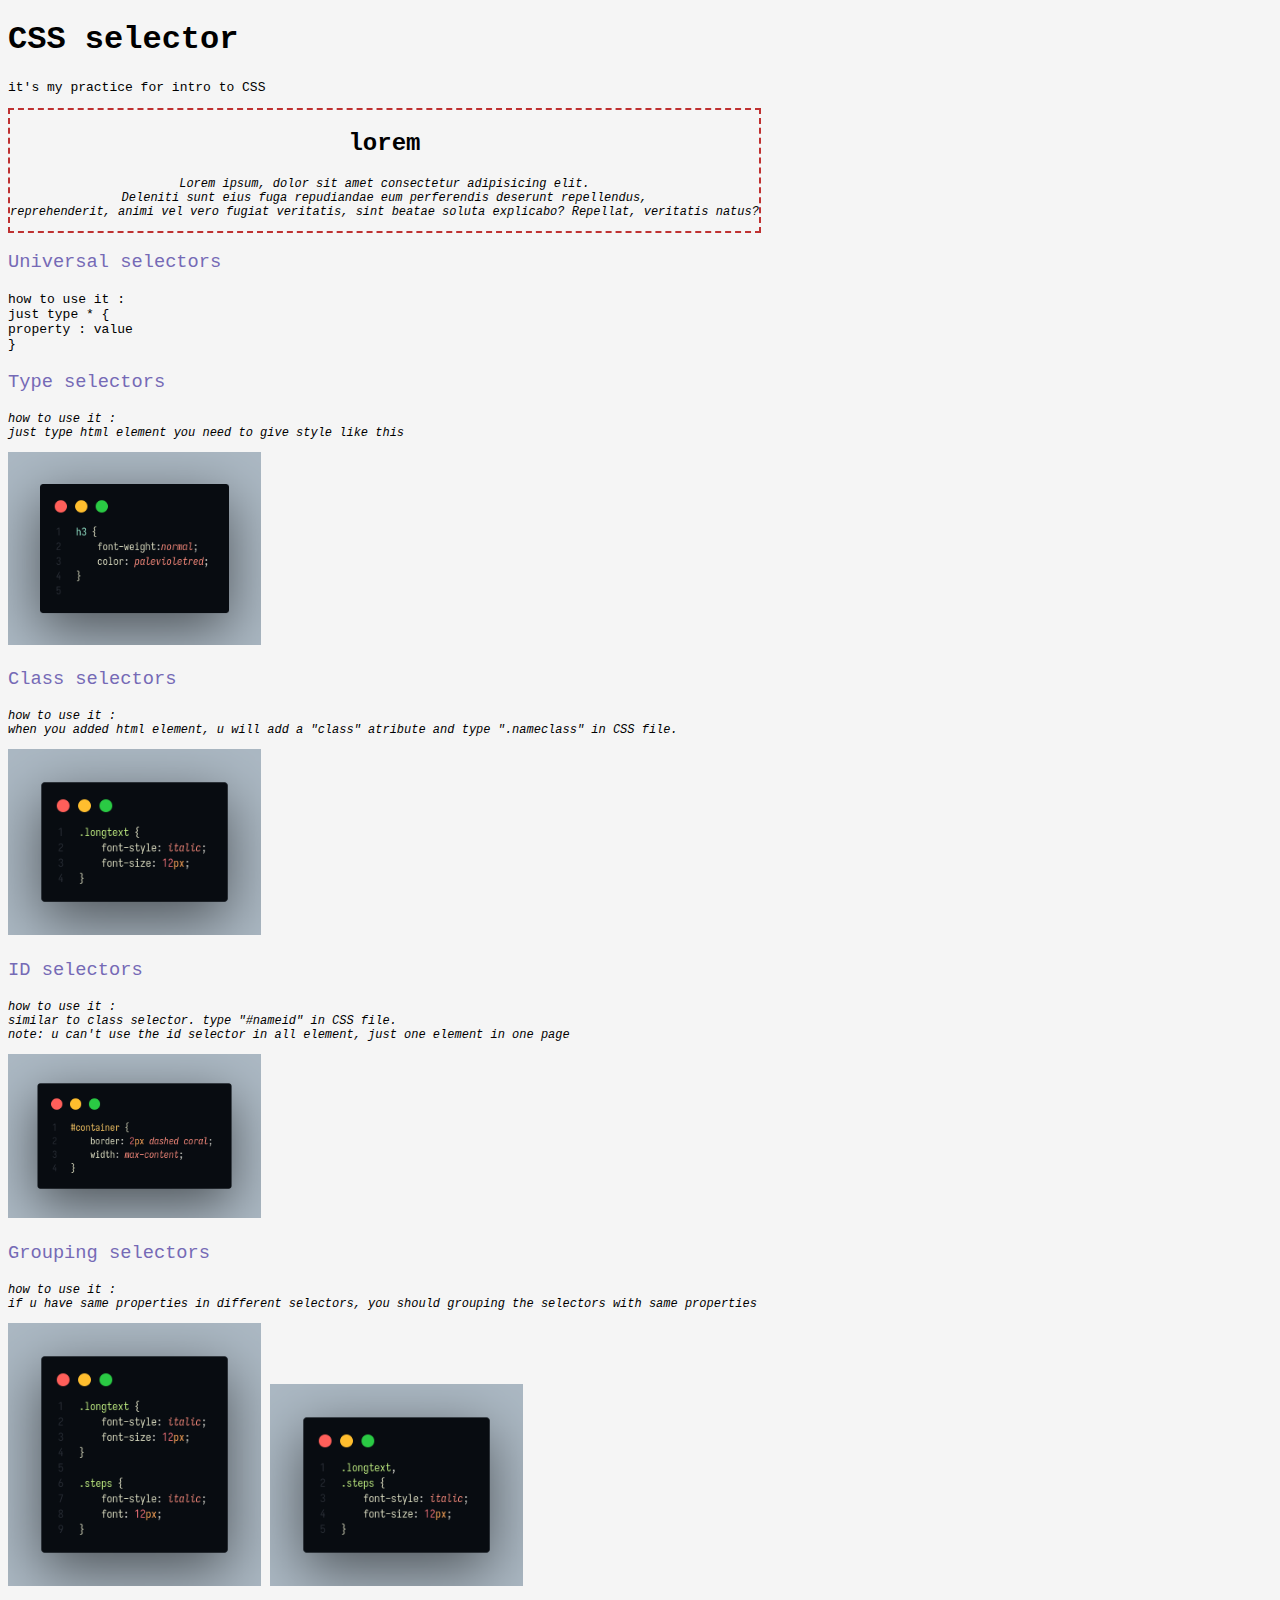
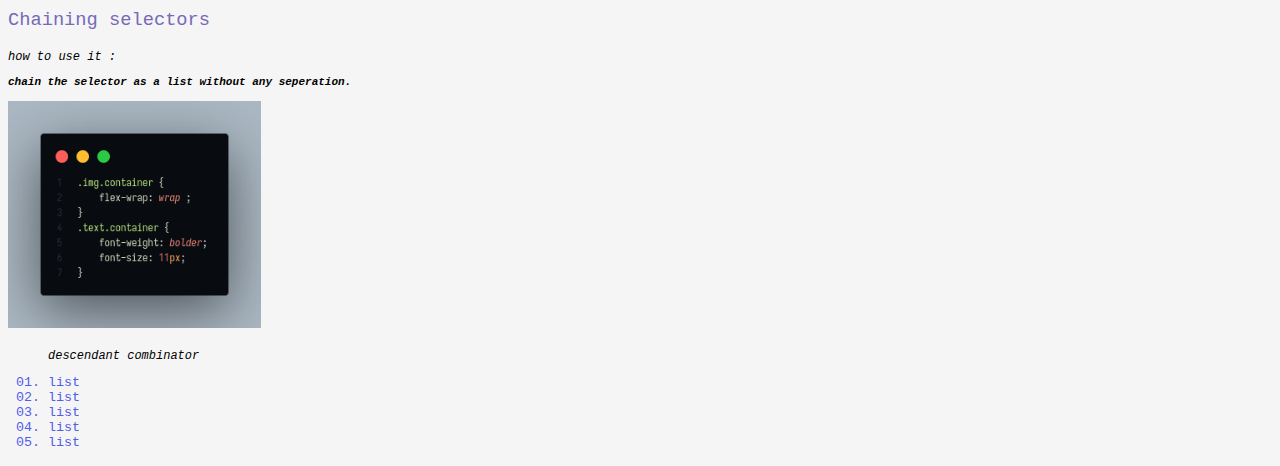
==== CSS/selector.html @ beae5d21 "rename the directory of css to CSS" ====
<!DOCTYPE html>
<html>
    <head>
        <meta charset="UTF-8">
        <meta name="viewport" content="width=device-widht, initial-scale=1.0">
        <link rel="stylesheet" href="selectorstyle.css">
    </head>
    <body>
        <h1>CSS selector</h1>
        <p>it's my practice for intro to CSS</p>
        <div id="container">
            <h2>lorem</h2>
                <p class="longtext">Lorem ipsum, dolor sit amet consectetur adipisicing elit. <br>
            Deleniti sunt eius fuga repudiandae eum perferendis deserunt repellendus, <br> 
            reprehenderit, animi vel vero fugiat veritatis, sint beatae soluta explicabo? Repellat, veritatis natus?
        </p>
        </div>
        <h3>Universal selectors</h3>
        <p>how to use it : <br>
            just type * { <br>
            property : value <br>
            }</p>
        <h3>Type selectors</h3>
        <p class="text">how to use it : <br>
            just type html element you need to give style
            like this</p>
            <img src="/images/typeselector.png" alt="screenshot of type selector">
        <h3>Class selectors</h3>
        <p class="text">how to use it : <br>
            when you added html element, u will add a "class" atribute and 
            type ".nameclass" in CSS file.</p>
        <img src="/images/classselector.png" alt="screenshot of class selector">
        <h3>ID selectors</h3>
        <p class="text">how to use it : <br>
            similar to class selector. type "#nameid" in CSS file. <br> 
            note: u can't use the id selector in all element, just one element in one page</p>
        <img src="/images/IDselector.png" alt="screenshot of id selector">
        <h3>Grouping selectors</h3>
        <p class="text">how to use it : <br>
            if u have same properties in different selectors, you should grouping the selectors with same properties
        </p>
        <div class="img container">
            <img src="/images/grouping.png" alt="before chaining">
            <img src="/images/aftergrouping.png" alt="after chaining">
        </div>
        <h3>Chaining selectors</h3>
        <p class="text">
            how to use it : <br>
           <div class="text container">chain the selector as a list without any seperation.</p></div>
        <img src="/images/chaining.png" alt="cahining selector">
        <ul class="parent">
            <p class="text">descendant combinator</p>
            <li class="content">list</li>
            <li class="content">list</li>
            <li class="content">list</li>
            <li class="content">list</li>
            <li class="content">list</li>
        </ul>
    </body>
</html>
---- CSS/selectorstyle.css ----
* {
    background-color: whitesmoke;
    font-family: 'Fira Code', Courier, monospace;
}

h3 {
    font-weight: normal;
    color: #756AB6;
}

p {
    font-size: small;
}

img {
    height: 3%;
    width: 20%;
}

.longtext,
.text {
    font-style: italic;
    font-size: 12px;
}

.img.container {
    flex-wrap: wrap ;
}

.text.container {
    font-weight: bolder;
    font-size: 11px;
}

.parent .content {
    color: #525CEB;
    list-style-type:decimal-leading-zero;
    font-size: smaller;
}

#container {
    border: 2px dashed #BF3131;
    width: max-content;
    text-align: center;
}
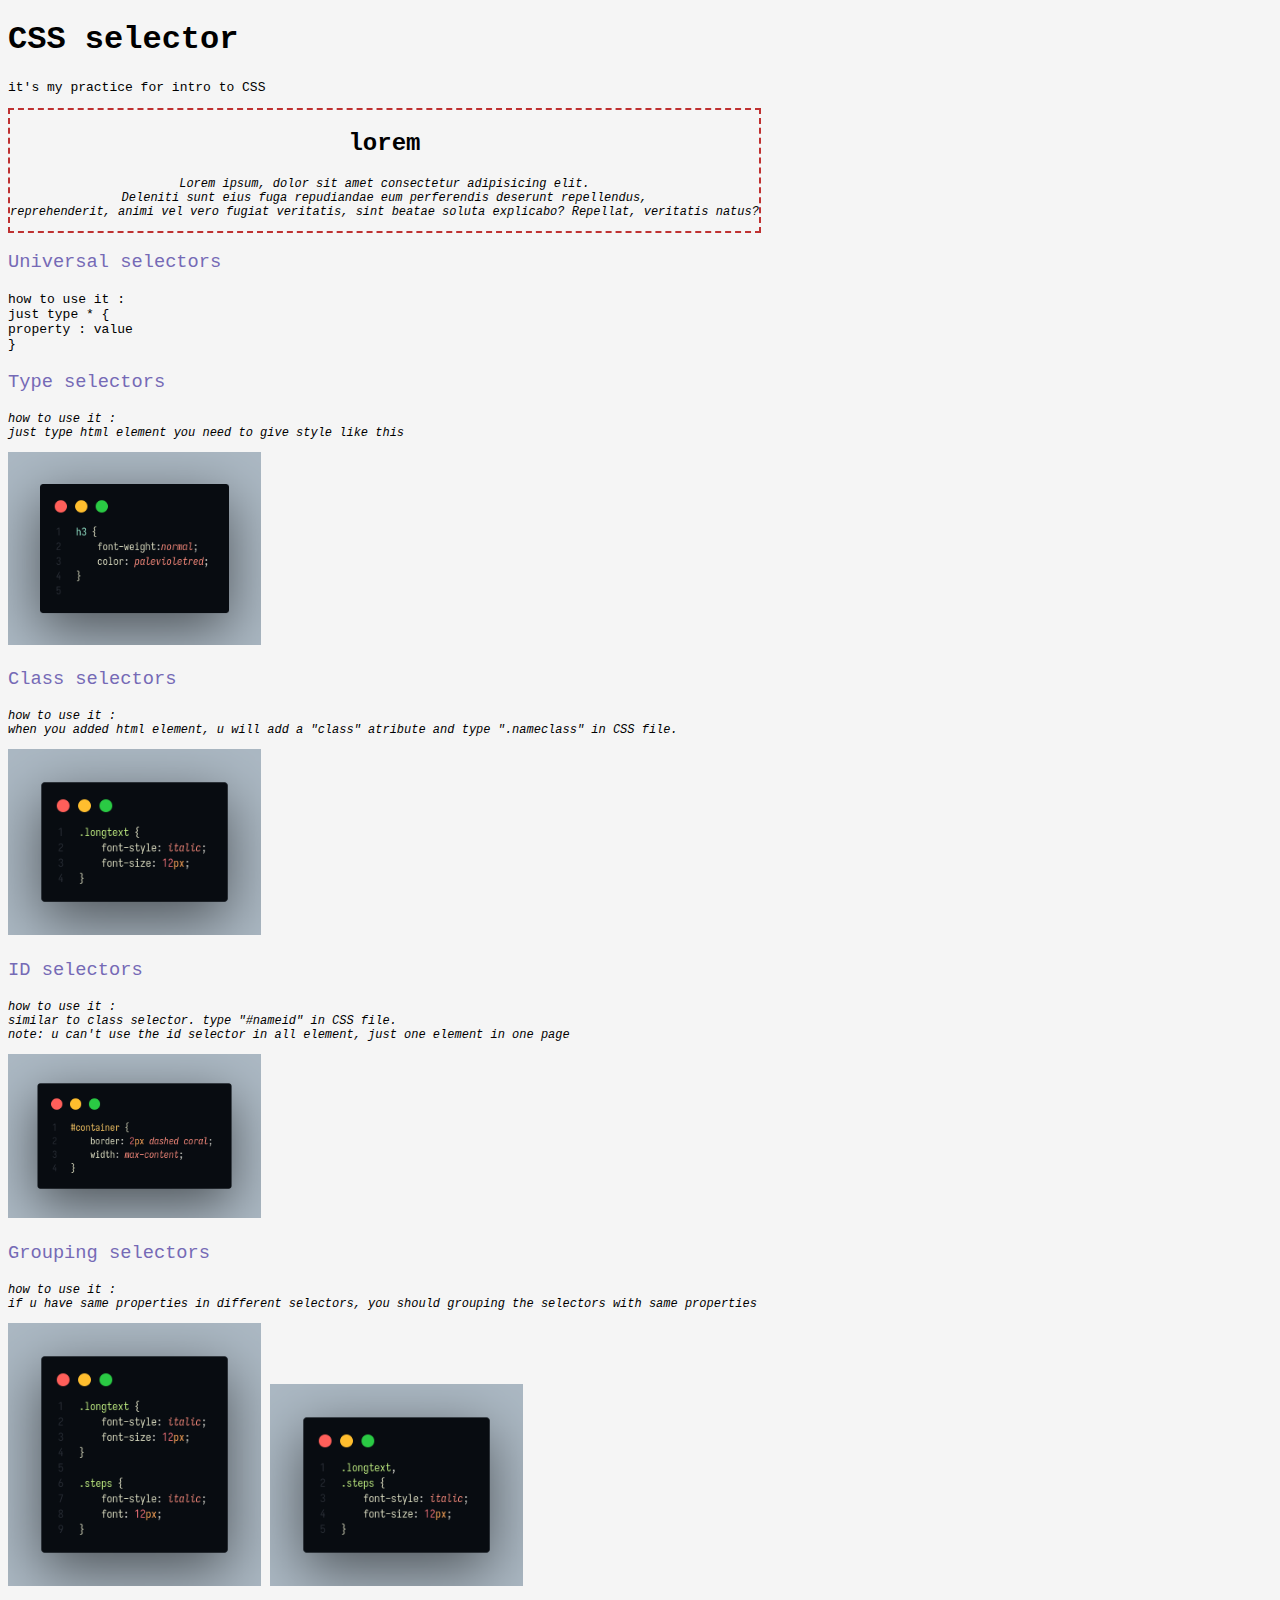
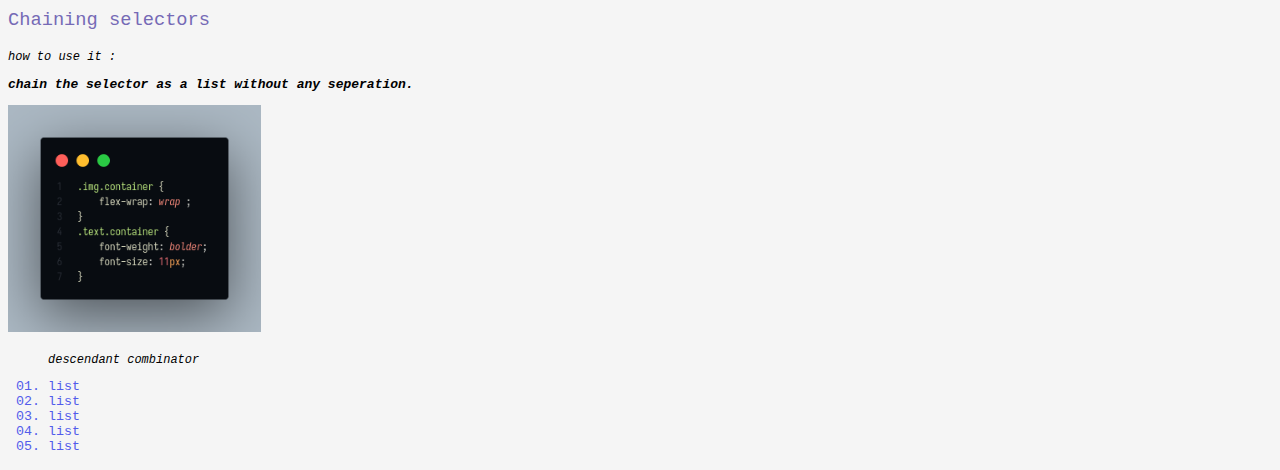
==== commit e2949176: "fixed selector.html" ====
--- a/CSS/selector.html
+++ b/CSS/selector.html
@@ -46,7 +46,7 @@
         <h3>Chaining selectors</h3>
         <p class="text">
             how to use it : <br>
-           <div class="text container">chain the selector as a list without any seperation.</p></div>
+            <div class="text container"><p>chain the selector as a list without any seperation.</p></div>
         <img src="/images/chaining.png" alt="cahining selector">
         <ul class="parent">
             <p class="text">descendant combinator</p>
